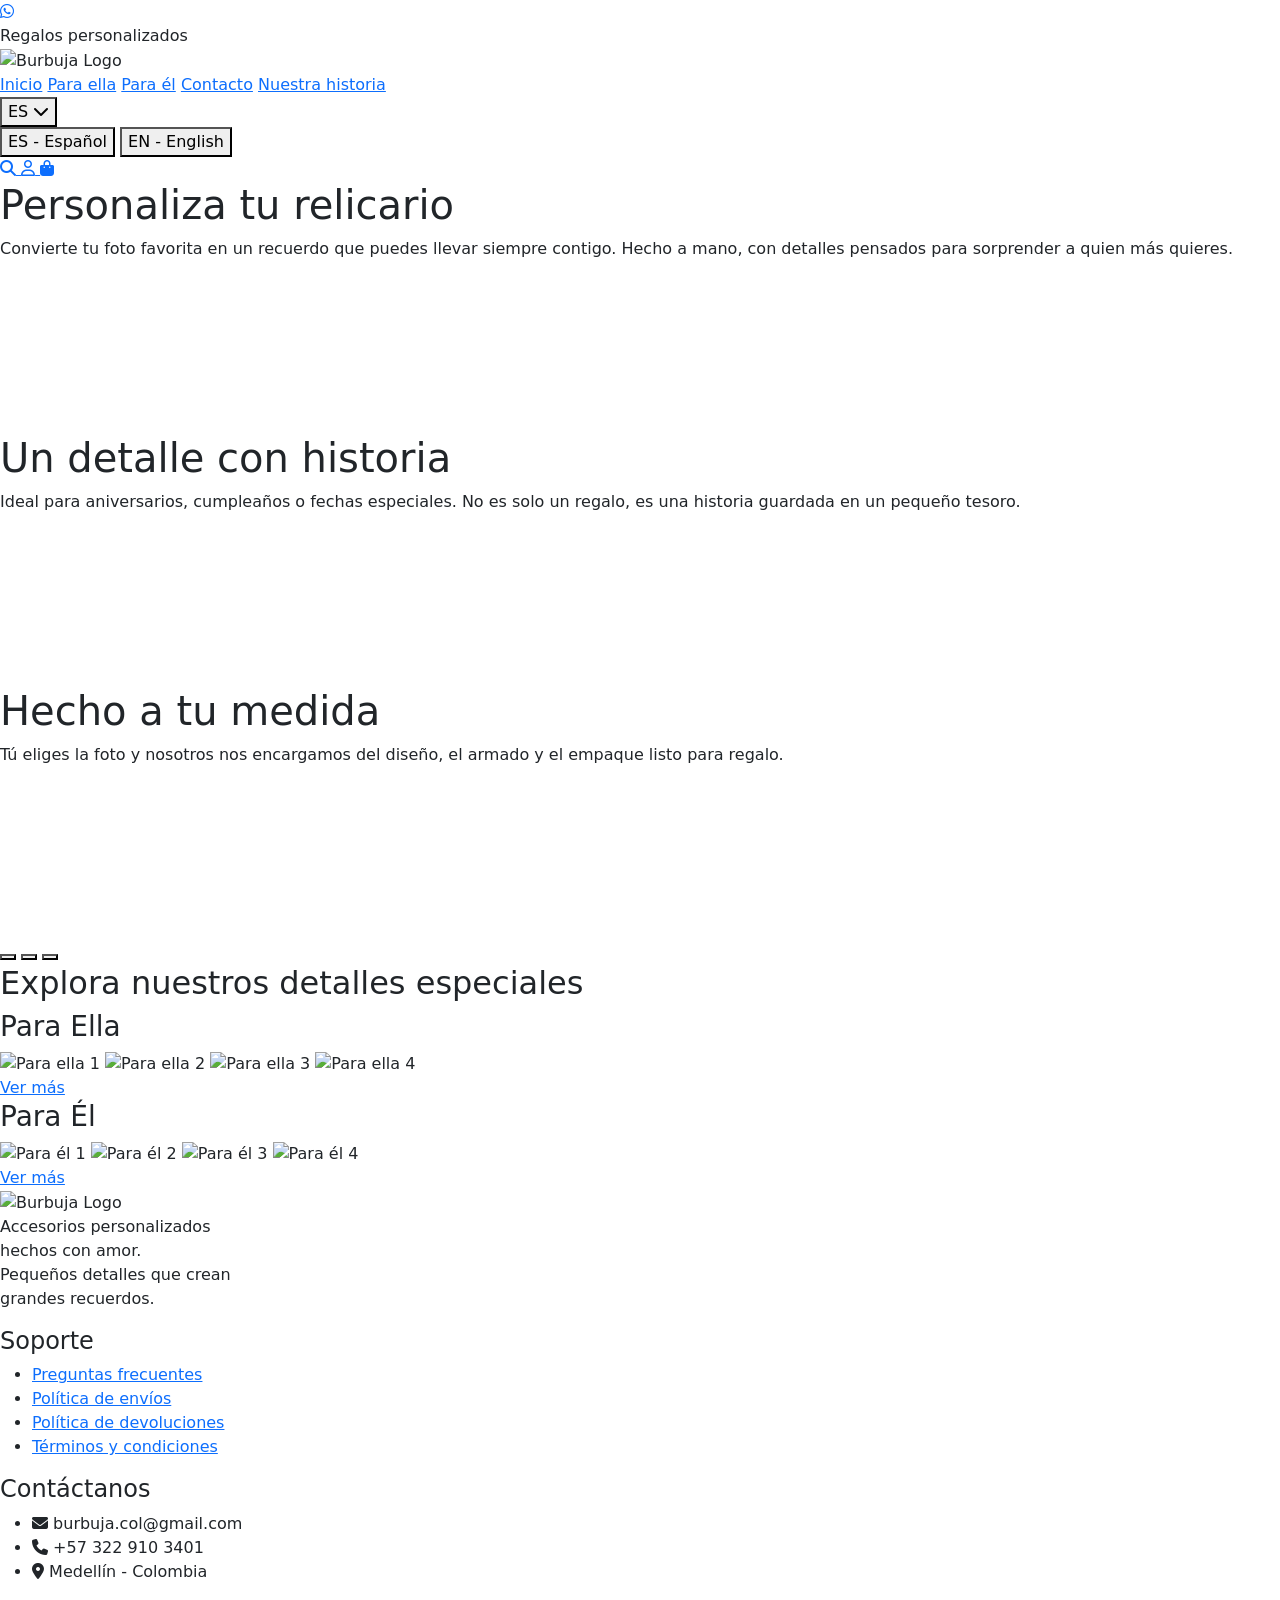
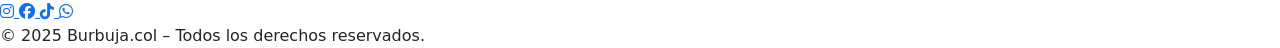
==== index.html @ 27e920fb "Index" ====
<!DOCTYPE html>
<html lang="es">
<head>
  <meta charset="UTF-8" />
  <meta name="viewport" content="width=device-width, initial-scale=1.0" />
  <meta name="description" content="Accesorios personalizados: relicarios y regalos con significado, con envío a toda Colombia y detalles que llegan al corazón." />
  <meta name="author" content="Brayan Henao" />
  <meta name="robots" content="index, follow" />

  <meta property="og:title" content="Burbuja" />
  <meta property="og:description" content="Accesorios personalizados: relicarios y regalos con significado, con envío a toda Colombia y detalles que llegan al corazón." />
  <meta property="og:type" content="website" />
  <meta property="og:url" content="https://burbuja.com" />
  <meta property="og:image" content="https://burbuja.com/og-image.jpg" />

  <title>Burbuja.col - inicio</title>

  <link rel="shortcut icon" href="favicon.ico" type="image/x-icon" />
  <link rel="next" href="/page/para_ella.html" />
  <link rel="canonical" href="https://burbuja.com" />

  <link rel="preload" href="assets/font/castoro-v19-latin-regular.woff2" as="font" type="font/woff2" crossorigin />

  <!-- Font Awesome -->
  <link rel="stylesheet" href="https://cdnjs.cloudflare.com/ajax/libs/font-awesome/6.5.0/css/all.min.css" />

  <!-- Bootstrap -->
  <link href="https://cdn.jsdelivr.net/npm/bootstrap@5.3.3/dist/css/bootstrap.min.css" rel="stylesheet" />

  <!-- Tus estilos -->
  <link rel="stylesheet" href="/css/main.css" />
</head>

<body>

  <a href="https://wa.me/573229103401" 
   class="whatsapp-btn" 
   target="_blank" 
   aria-label="WhatsApp Contacto">
  <i class="fa-brands fa-whatsapp"></i>
</a>

  <div class="top-bar">
    Regalos personalizados
  </div>

  <header class="header">
    <div class="header-container">

      <div class="header-logo">
        <img src="/image/logo.png" alt="Burbuja Logo" />
      </div>

      <!-- CENTRO: MENÚ -->
      <nav class="header-menu">
        <a href="index.html" class="active">Inicio</a>
        <a href="page/para_ella.html">Para ella</a>
        <a href="page/para_el.html">Para él</a>
        <a href="contacto.html">Contacto</a>
        <a href="nosotros.html">Nuestra historia</a>
      </nav>

      <!-- DERECHA: IDIOMA + ICONOS -->
      <div class="header-icons">

        <!-- Idioma -->
        <div class="lang-dropdown">
          <button class="lang-toggle-btn" type="button">
            ES <i class="fa-solid fa-chevron-down"></i>
          </button>
          <div class="lang-menu">
            <button type="button">ES - Español</button>
            <button type="button">EN - English</button>
          </div>
        </div>

        <!-- Iconos -->
        <a href="buscar.html" class="icon" title="Buscar">
          <i class="fa-solid fa-magnifying-glass"></i>
        </a>
        <a href="cuenta.html" class="icon" title="Mi cuenta">
          <i class="fa-regular fa-user"></i>
        </a>
        <a href="carrito.html" class="icon" title="Carrito">
          <i class="fa-solid fa-bag-shopping"></i>
        </a>

      </div>
    </div>
  </header>

  <!-- ================= HERO (SLIDER) ================= -->
  <main class="home-main">

    <section class="hero-slider">
      <div class="hero-track">

        <!-- SLIDE 1 -->
        <article class="hero-slide">
          <div class="hero-text">
            <h1>Personaliza tu relicario</h1>
            <p>
              Convierte tu foto favorita en un recuerdo que puedes llevar siempre contigo.
              Hecho a mano, con detalles pensados para sorprender a quien más quieres.
            </p>
          </div>
          <div class="hero-media">
            <video src="video/video2.mp4" autoplay muted loop playsinline></video>
          </div>
        </article>

        <!-- SLIDE 2 -->
        <article class="hero-slide">
          <div class="hero-text">
            <h1>Un detalle con historia</h1>
            <p>
              Ideal para aniversarios, cumpleaños o fechas especiales. 
              No es solo un regalo, es una historia guardada en un pequeño tesoro.
            </p>
          </div>
          <div class="hero-media">
            <video src="video/video1.mp4" autoplay muted loop playsinline></video>
          </div>
        </article>

        <!-- SLIDE 3 -->
        <article class="hero-slide">
          <div class="hero-text">
            <h1>Hecho a tu medida</h1>
            <p>
              Tú eliges la foto y nosotros nos encargamos del diseño, el armado y el empaque listo para regalo.
            </p>
          </div>
          <div class="hero-media">
            <video src="video/video3.mp4" autoplay muted loop playsinline></video>
          </div>
        </article>

      </div>

      <!-- PUNTOS ABAJO A LA DERECHA -->
      <div class="hero-dots">
        <button class="hero-dot active" data-index="0"></button>
        <button class="hero-dot" data-index="1"></button>
        <button class="hero-dot" data-index="2"></button>
      </div>
    </section>

    <section class="gender-section">

  <h2 class="gender-title">Explora nuestros detalles especiales</h2>

  <div class="gender-panels">

    <!-- PANEL IZQUIERDO: PARA ELLA -->
    <div class="gender-panel panel-ella">
      <h3>Para Ella</h3>
      <div class="gender-grid">
        <img src="catalog/Catalogo_page-0001.jpg" alt="Para ella 1">
        <img src="catalog/Catalogo_page-0002.jpg" alt="Para ella 2">
        <img src="catalog/Catalogo_page-0003.jpg" alt="Para ella 3">
        <img src="catalog/Catalogo_page-0004.jpg" alt="Para ella 4">
      </div>
      <a href="para_ella.html" class="gender-btn">Ver más</a>
    </div>

    <!-- PANEL DERECHO: PARA ÉL -->
    <div class="gender-panel panel-el">
      <h3>Para Él</h3>
      <div class="gender-grid">
        <img src="catalog/Catalogo_page-0005.jpg" alt="Para él 1">
        <img src="catalog/Catalogo_page-0006.jpg" alt="Para él 2">
        <img src="catalog/Catalogo_page-0008.jpg" alt="Para él 3">
        <img src="catalog/Catalogo_page-0009.jpg" alt="Para él 4">
      </div>
      <a href="para_el.html" class="gender-btn">Ver más</a>
    </div>

  </div>

</section>

  </main>

<footer class="footer">
  <div class="footer-container">

    <!-- COLUMNA 1 -->
    <div class="footer-col">
      <img src="/image/logo.png" alt="Burbuja Logo" class="footer-logo">
      <p class="footer-desc">
        Accesorios personalizados<br> hechos con amor.<br>
        Pequeños detalles que crean <br>grandes recuerdos.
      </p>
    </div>

    <!-- COLUMNA 2 -->
    <div class="footer-col">
      <h4>Soporte</h4>
      <ul>
        <li><a href="#">Preguntas frecuentes</a></li>
        <li><a href="#">Política de envíos</a></li>
        <li><a href="#">Política de devoluciones</a></li>
        <li><a href="#">Términos y condiciones</a></li>
      </ul>
    </div>

    <!-- COLUMNA 3 -->
    <div class="footer-col footer-contact">
      <h4>Contáctanos</h4>
      <ul>
        <li><i class="fa-solid fa-envelope"></i> burbuja.col@gmail.com</li>
        <li><i class="fa-solid fa-phone"></i> +57 322 910 3401</li>
        <li><i class="fa-solid fa-location-dot"></i> Medellín - Colombia</li>
      </ul>

     <div class="footer-social">
  <!-- Instagram -->
  <a href="https://www.instagram.com/burbuja.col/" target="_blank" rel="noopener">
    <i class="fa-brands fa-instagram"></i>
  </a>

  <!-- Facebook -->
  <a href="https://facebook.com/tu_pagina" target="_blank" rel="noopener">
    <i class="fa-brands fa-facebook"></i>
  </a>

  <!-- TikTok -->
  <a href="https://www.tiktok.com/@tu_usuario" target="_blank" rel="noopener">
    <i class="fa-brands fa-tiktok"></i>
  </a>

  <!-- WhatsApp -->
  <a href="https://wa.me/573229103401?text=Hola%20Burbuja,%20quiero%20más%20información%20💙" 
     target="_blank" 
     rel="noopener">
    <i class="fa-brands fa-whatsapp"></i>
  </a>
</div>

    </div>

  </div>

  <!-- PARTE FINAL -->
  <div class="footer-bottom">
    © 2025 Burbuja.col – Todos los derechos reservados.
  </div>
</footer>


    <!-- luego armamos el footer bonito -->
  

  <!-- Idioma -->
  <script>
    const langDropdown = document.querySelector('.lang-dropdown');
    const langToggleBtn = document.querySelector('.lang-toggle-btn');

    if (langDropdown && langToggleBtn) {
      langToggleBtn.addEventListener('click', function (e) {
        e.stopPropagation();
        langDropdown.classList.toggle('open');
      });

      document.addEventListener('click', function () {
        langDropdown.classList.remove('open');
      });
    }
  </script>

  <!-- HERO SLIDER (sin auto-rotación) -->
<script>
  const heroTrack = document.querySelector('.hero-track');
  const heroSlides = document.querySelectorAll('.hero-slide');
  const heroDots = document.querySelectorAll('.hero-dot');
  const totalHeroSlides = heroSlides.length;

  let currentHeroSlide = 0;

  // Tiempo individual por slide (en milisegundos)
  const slideTimes = [
    6000, // video3.mp4
    20000,  // video2.mp4
    27000  // video1.mp4
  ];

  let heroTimeout;

  function goToHeroSlide(index) {
    currentHeroSlide = (index + totalHeroSlides) % totalHeroSlides;

    heroTrack.style.transform = `translateX(-${currentHeroSlide * 100}vw)`;

    heroDots.forEach(dot => dot.classList.remove('active'));
    heroDots[currentHeroSlide].classList.add('active');

    clearTimeout(heroTimeout);
    heroTimeout = setTimeout(() => {
      goToHeroSlide(currentHeroSlide + 1);
    }, slideTimes[currentHeroSlide]);
  }

  // Clic en puntitos
  heroDots.forEach(dot => {
    dot.addEventListener('click', () => {
      const index = parseInt(dot.getAttribute('data-index'), 10);
      goToHeroSlide(index);
    });
  });

  // Iniciar desde el primer slide
  goToHeroSlide(0);
</script>




</body>
</html>
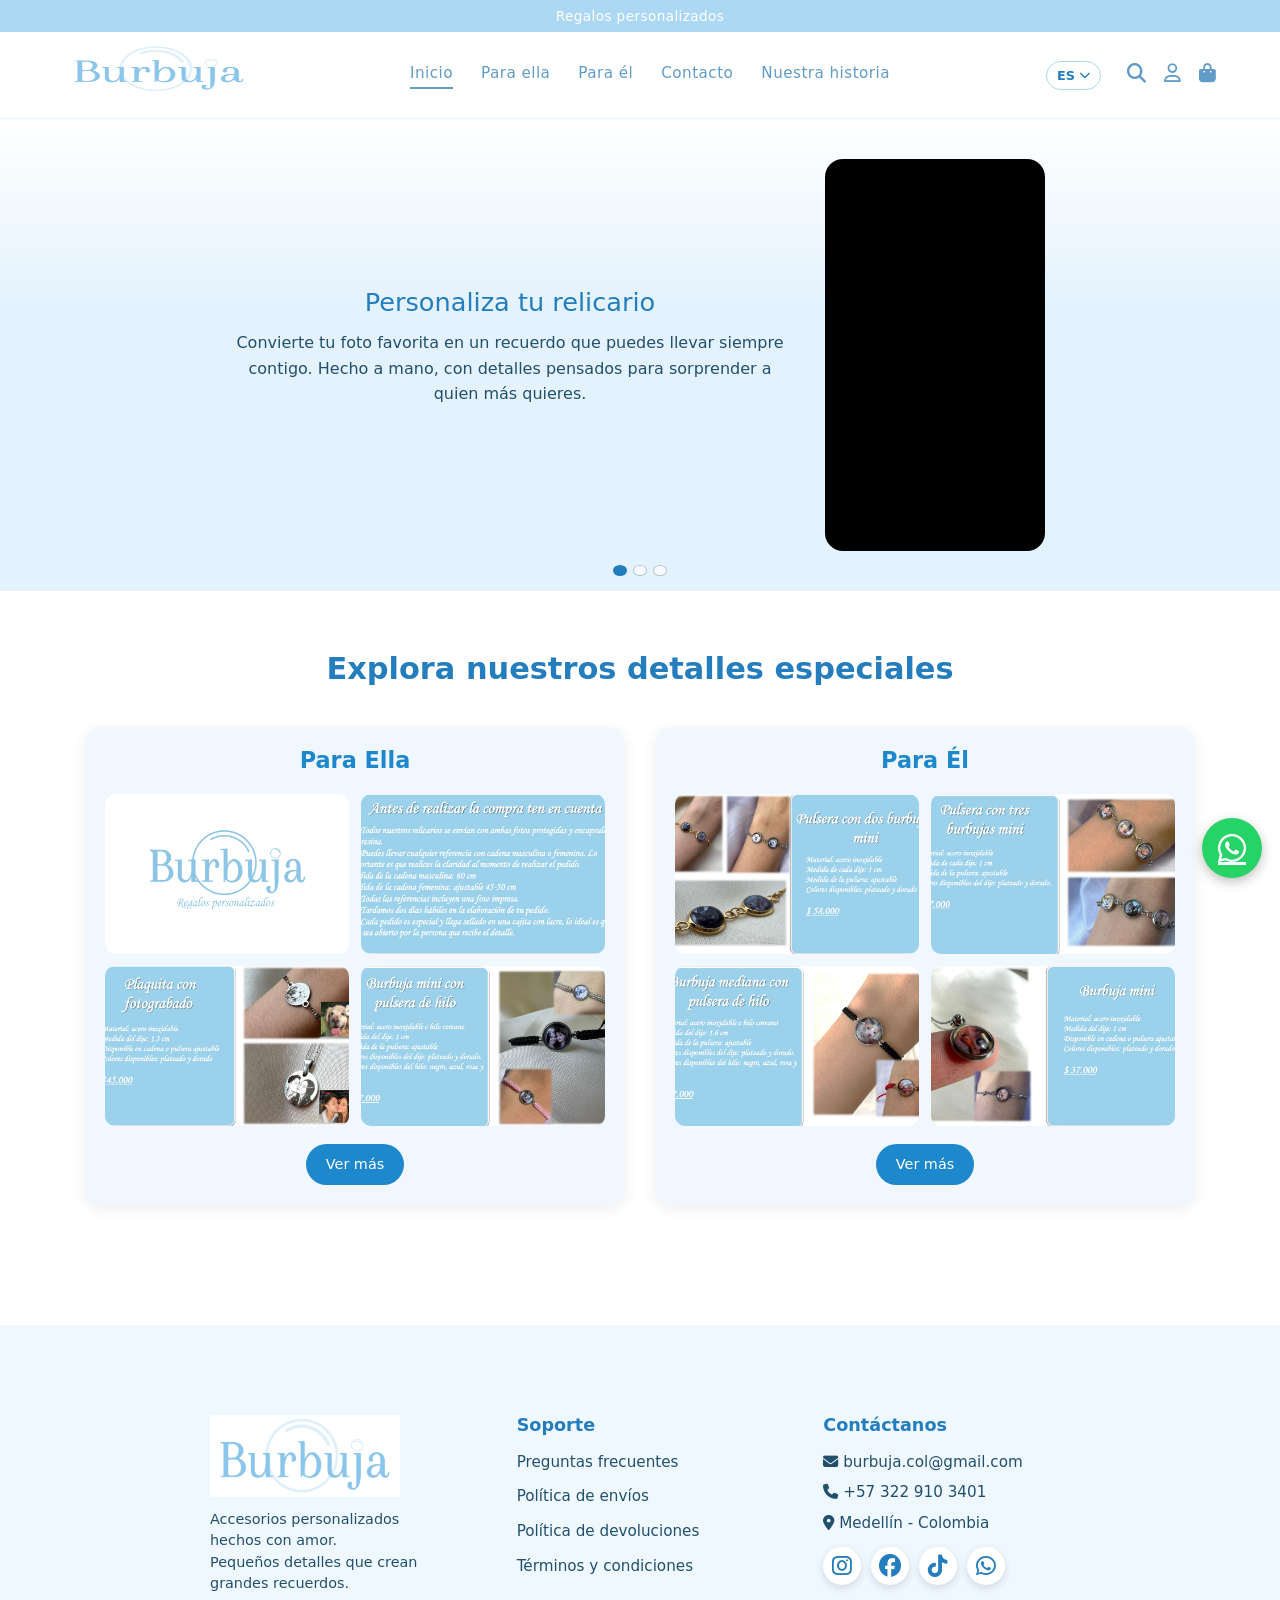
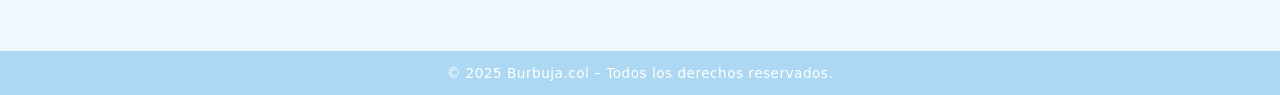
==== commit 8c782abe: "Cambio del  index" ====
--- a/index.html
+++ b/index.html
@@ -16,7 +16,7 @@
   <title>Burbuja.col - inicio</title>
 
   <link rel="shortcut icon" href="favicon.ico" type="image/x-icon" />
-  <link rel="next" href="/page/para_ella.html" />
+  <link rel="next" href="page/para_ella.html" />
   <link rel="canonical" href="https://burbuja.com" />
 
   <link rel="preload" href="assets/font/castoro-v19-latin-regular.woff2" as="font" type="font/woff2" crossorigin />
@@ -28,7 +28,7 @@
   <link href="https://cdn.jsdelivr.net/npm/bootstrap@5.3.3/dist/css/bootstrap.min.css" rel="stylesheet" />
 
   <!-- Tus estilos -->
-  <link rel="stylesheet" href="/css/main.css" />
+  <link rel="stylesheet" href="css/main.css" />
 </head>
 
 <body>
@@ -48,7 +48,7 @@
     <div class="header-container">
 
       <div class="header-logo">
-        <img src="/image/logo.png" alt="Burbuja Logo" />
+        <img src="image/logo.png" alt="Burbuja Logo" class="footer-logo">
       </div>
 
       <!-- CENTRO: MENÚ -->
--- a/css/main.css
+++ b/css/main.css
@@ -0,0 +1,969 @@
+/* ===================== */
+/*      HEADER BURBUJA   */
+/* ===================== */
+.top-bar {
+  width: 100%;
+  background: #add8f3; /* azul principal */
+  color: #ffffff; /* texto blanco */
+  text-align: center;
+  padding: 6px 0; 
+  font-size: 0.85rem;
+  letter-spacing: 0.03em;
+  font-weight: 500;
+}
+.header {
+  width: 100%;
+  background: #ffffff; /* barra blanca */
+  border-bottom: 1px solid #e6f3fc; /* borde muy suave */
+  position: sticky;
+  top: 0;
+  z-index: 100;
+}
+
+.header-container {
+  max-width: 1200px;
+  margin: auto;
+  padding: 12px 24px;
+  display: flex;
+  align-items: center;
+  justify-content: space-between;
+  gap: 20px;
+}
+
+/* --- LOGO IZQUIERDA --- */
+.header-logo img {
+  height: 50px;
+  display: block;
+}
+
+
+/* --- MENÚ CENTRO --- */
+.header-menu {
+  display: flex;
+  gap: 28px;
+}
+
+.header-menu a {
+  text-decoration: none;
+  color: #89bdde; /* azul secundario fuerte */
+  font-size: 0.95rem;
+  font-weight: 500;
+  letter-spacing: 0.03em;
+  transition: 0.2s ease;
+}
+
+
+
+/* --- ICONOS DERECHA --- */
+.header-icons {
+  display: flex;
+  gap: 18px;
+  align-items: center;
+}
+
+.header-icons .icon i {
+  font-size: 1.2rem;
+  color: #619cc7; /* azul del menú */
+  transition: 0.2s ease;
+}
+
+.header-icons .icon:hover i {
+  color: #619cc7;
+  transform: scale(1.12);
+}
+/* Dropdown idioma */
+.lang-dropdown {
+  position: relative;
+  margin-right: 8px;
+}
+
+.lang-toggle-btn {
+  background: transparent;
+  border: 1px solid #add8f3;
+  border-radius: 999px;
+  padding: 4px 10px;
+  font-size: 0.8rem;
+  font-weight: 600;
+  color: #247dbc;
+  cursor: pointer;
+  display: inline-flex;
+  align-items: center;
+  gap: 4px;
+}
+
+.lang-toggle-btn i {
+  font-size: 0.7rem;
+}
+
+/* Menú flotante */
+.lang-menu {
+  position: absolute;
+  right: 0;
+  top: 120%;
+  background: #ffffff;
+  border: 1px solid #e6f3fc;
+  border-radius: 6px;
+  box-shadow: 0 4px 12px rgba(0,0,0,0.08);
+  padding: 4px 0;
+  min-width: 140px;
+  display: none; /* oculto por defecto */
+  z-index: 200;
+}
+
+.lang-menu button {
+  width: 100%;
+  padding: 6px 10px;
+  background: transparent;
+  border: none;
+  text-align: left;
+  font-size: 0.8rem;
+  color: #247dbc;
+  cursor: pointer;
+}
+
+.lang-menu button:hover {
+  background: #f2f8ff;
+}
+
+/* Mostrar menú al pasar el mouse */
+.lang-dropdown.open .lang-menu {
+  display: block;
+}
+.header-menu a {
+  position: relative;
+  text-decoration: none;
+  color: #619cc7;
+  font-size: 0.95rem;
+  font-weight: 500;
+  letter-spacing: 0.03em;
+  padding-bottom: 4px; /* espacio para la línea */
+}
+
+/* Línea debajo (efecto) */
+.header-menu a::after {
+  content: "";
+  position: absolute;
+  left: 0;
+  bottom: 0;
+  height: 2px;
+  width: 0;
+  background: #619cc7;
+  transition: width 0.2s ease;
+}
+
+/* Hover: aparece la línea */
+.header-menu a:hover::after {
+  width: 100%;
+}
+
+/* Link activo: línea siempre visible */
+.header-menu a.active::after {
+  width: 100%;
+}
+
+
+/* --- RESPONSIVE CELULAR --- */
+@media (max-width: 768px) {
+  .header-container {
+    flex-wrap: wrap;
+    justify-content: center;
+    gap: 10px;
+  }
+
+  .header-menu {
+    flex-wrap: wrap;
+    justify-content: center;
+  }
+}
+
+/* =============== HERO INDEX =============== */
+
+/* =============== HERO INDEX =============== */
+
+.home-main {
+  width: 100%;
+}
+
+/* Contenedor del slider */
+.hero-slider {
+  position: relative;
+  width: 100%;
+  max-height: 80vh;                /* evita que sea más alto que la pantalla */
+  overflow: hidden;
+  background: #ffffff;
+}
+
+/* Pista que se mueve */
+.hero-track {
+  display: flex;
+  transition: transform 0.7s ease-in-out;
+  /* SIN width: 300%;  👈 deja que el ancho lo den los .hero-slide (100vw cada uno) */
+}
+
+
+/* Cada slide */
+.hero-slide {
+  width: 100vw;                    /* 👈 CLAVE: cada slide ocupa toda la pantalla */
+  max-width: 100vw;
+  flex-shrink: 0;
+  display: flex;
+  align-items: center;
+  justify-content: center;
+  gap: 40px;
+  padding: 40px 80px;
+  background: linear-gradient(
+    to bottom,
+    #ffffff 0%,
+    #e3f2fd 40%,
+    #e3f2fd 100%
+  );
+}
+
+/* Texto del slide */
+.hero-text {
+  flex: 1;
+  max-width: 550px;
+}
+
+.hero-text h1 {
+  font-size: 2.2rem;
+  margin-bottom: 12px;
+  color: #247dbc;
+}
+
+.hero-text p {
+  font-size: 1rem;
+  line-height: 1.6;
+  color: #22506c;
+}
+
+/* Video vertical a la derecha */
+.hero-media {
+  flex: 0 0 280px;
+  display: flex;
+  justify-content: center;
+}
+
+.hero-media video {
+  width: 100%;
+  aspect-ratio: 9 / 16;           /* formato TikTok */
+  border-radius: 18px;
+  object-fit: cover;
+  background: #000;
+}
+
+/* Puntos de navegación (abajo derecha) */
+.hero-dots {
+  position: absolute;
+  bottom: 20px;
+  right: 40px;
+  display: flex;
+  gap: 8px;
+}
+
+.hero-dot {
+  width: 9px;
+  height: 9px;
+  border-radius: 50%;
+  border: none;
+  background: rgba(255,255,255,0.7);
+  box-shadow: 0 0 0 1px rgba(0,0,0,0.2);
+  cursor: pointer;
+  transition: 0.2s ease;
+}
+
+.hero-dot.active {
+  background: #247dbc;
+  box-shadow: 0 0 0 1px #247dbc;
+}
+
+/* Hover */
+.hero-dot:hover {
+  background: #1e88cc;
+}
+
+/* Responsive */
+.hero-slide {
+  width: 100vw !important;
+  min-width: 100vw !important;
+  max-width: 100vw !important;
+  flex-shrink: 0 !important;
+
+  display: flex;
+  align-items: center;
+  justify-content: center;
+  gap: 40px;
+
+  padding: 40px 80px;
+  background: linear-gradient(
+    to bottom,
+    #ffffff 0%,
+    #e3f2fd 40%,
+    #e3f2fd 100%
+  );
+}
+
+  .hero-media {
+    flex: 0 0 auto;
+    width: 220px;
+  }
+
+  .hero-text h1 {
+    font-size: 1.6rem;
+    text-align: center;
+  }
+
+  .hero-text p {
+    text-align: center;
+  }
+
+  .hero-dots {
+    right: 50%;
+    transform: translateX(50%);
+    bottom: 16px;
+  }
+/* ============================= */
+/*    SECCIÓN PARA ELLA / ÉL     */
+/* ============================= */
+
+.gender-section {
+  width: 100%;
+  padding: 60px 0;
+  background: #ffffff;
+}
+
+.gender-title {
+  text-align: center;
+  font-size: 1.9rem;
+  font-weight: 600;
+  margin-bottom: 40px;
+  color: #247dbc;
+}
+
+.gender-panels {
+  max-width: 1200px;
+  margin: auto;
+  display: flex;
+  gap: 30px;
+  justify-content: center;
+  flex-wrap: wrap;
+}
+
+/* PANEL */
+.gender-panel {
+  background: #f0f7ff;
+  border-radius: 16px;
+  padding: 20px;
+  width: 45%;
+  min-width: 300px;
+  box-shadow: 0 4px 15px rgba(0,0,0,0.07);
+  text-align: center;
+  transition: transform 0.25s ease;
+}
+
+.gender-panel:hover {
+  transform: translateY(-6px);
+}
+
+.gender-panel h3 {
+  font-size: 1.4rem;
+  font-weight: 700;
+  color: #1e88cc;
+  margin-bottom: 20px;
+}
+
+/* GRID DE IMÁGENES */
+.gender-grid {
+  display: grid;
+  grid-template-columns: repeat(2,1fr);
+  gap: 12px;
+}
+
+.gender-grid img {
+  width: 100%;
+  height: 160px;
+  object-fit: cover;
+  border-radius: 10px;
+}
+
+/* BOTÓN */
+.gender-btn {
+  margin-top: 18px;
+  display: inline-block;
+  background: #1e88cc;
+  color: white;
+  padding: 10px 20px;
+  border-radius: 50px;
+  font-size: 0.9rem;
+  text-decoration: none;
+  transition: 0.3s ease;
+}
+
+.gender-btn:hover {
+  background: #7f919c;
+}
+/* =============================== */
+/* =============================== */
+/* =============================== */
+/*             FOOTER              */
+/* =============================== */
+
+.footer {
+  background: #f0f8ff;
+  margin-top: 60px;
+  padding: 50px 0 0;
+}
+
+/* Contenedor de columnas */
+.footer-container {
+  width: 100%;
+  max-width: 900px; 
+  margin: 0 auto;
+  padding: 40px 20px;
+
+  display: flex;
+  justify-content: flex-start; 
+  align-items: flex-start;
+  gap: 60px;
+  text-align: left;
+}
+
+/* Columnas */
+.footer-col {
+  flex: 1;
+  min-width: 220px;
+}
+
+.footer-col:first-child {
+  max-width: 260px;
+}
+
+/* Logo */
+.footer-logo {
+  width: 190px;
+  margin-bottom: 12px;
+}
+
+/* Descripción */
+.footer-desc {
+  font-size: 0.9rem;
+  color: #22506c;
+  line-height: 1.5;
+}
+
+/* Títulos */
+.footer-col h4 {
+  font-size: 1.1rem;
+  margin-bottom: 14px;
+  color: #247dbc;
+  font-weight: 600;
+}
+
+/* Listas */
+.footer-col ul {
+  list-style: none;
+  padding: 0;
+  margin: 0;
+}
+
+.footer-col ul li {
+  margin-bottom: 8px;
+  color: #22506c;
+  font-size: 0.95rem;
+}
+
+/* Links con línea animada */
+.footer-col ul li a {
+  position: relative;
+  display: inline-block;
+  padding-bottom: 4px;
+  text-decoration: none;
+  color: #22506c;
+  transition: color 0.2s;
+}
+
+.footer-col ul li a::after {
+  content: "";
+  position: absolute;
+  left: 0;
+  bottom: 0;
+  width: 0%;
+  height: 2px;
+  background: #1e88cc;
+  transition: width 0.25s ease;
+}
+
+.footer-col ul li a:hover {
+  color: #1e88cc;
+}
+
+.footer-col ul li a:hover::after {
+  width: 100%;
+}
+
+/* Redes sociales – estilo Shopify */
+.footer-social {
+  margin-top: 12px;
+  display: flex;
+  gap: 10px;
+}
+
+/* Contenedor circular del icono */
+.footer-social a {
+  width: 38px;
+  height: 38px;
+  border-radius: 50%;
+  background: #ffffff;
+  display: flex;
+  align-items: center;
+  justify-content: center;
+
+  color: #247dbc;
+  text-decoration: none;
+
+  box-shadow: 0 3px 8px rgba(0,0,0,0.12);
+
+  transition: transform 0.25s ease, 
+              box-shadow 0.25s ease,
+              background 0.25s ease,
+              color 0.25s ease;
+}
+
+/* Icono dentro */
+.footer-social a i {
+  font-size: 1.4rem;
+}
+
+/* Hover: se eleva un poquito y cambia a azul */
+.footer-social a:hover {
+  transform: translateY(-4px) scale(1.05);
+  background: #247dbc;
+  color: #ffffff;
+  box-shadow: 0 6px 14px rgba(0,0,0,0.18);
+}
+/* Parte inferior */
+.footer-bottom {
+  width: 100%;
+  background: #add8f3;
+  color: #ffffff;
+  text-align: center;
+  padding: 12px 0;
+  font-size: 0.85rem;
+  letter-spacing: 0.5px;
+}
+
+/* RESPONSIVE */
+@media (max-width: 768px) {
+  .footer-container {
+    flex-direction: column;
+    text-align: center;
+    gap: 30px;
+  }
+
+  .footer-col {
+    text-align: center;
+  }
+
+  .footer-social a {
+    margin: 0 8px;
+  }
+}
+
+
+.whatsapp-btn {
+  position: fixed;
+  bottom: 22px;
+  right: 18px;
+  width: 60px;
+  height: 60px;
+  background: #25d366; /* Verde WhatsApp */
+  color: white;
+  border-radius: 50%;
+  display: flex;
+  justify-content: center;
+  align-items: center;
+  font-size: 2rem;
+  z-index: 3000;
+  box-shadow: 0 4px 12px rgba(0,0,0,0.25);
+  transition: 0.3s ease;
+}
+
+.whatsapp-btn:hover {
+  transform: scale(1.12);
+  background: #1ebe5d;
+}
+
+/* =============================== */
+/*        CATÁLOGO PARA ELLA       */
+/* =============================== */
+
+.catalog-main {
+  width: 100%;
+  padding: 50px 0;
+  background: #ffffff;
+}
+
+.catalog-title {
+  text-align: center;
+  font-size: 2rem;
+  font-weight: 700;
+  color: #247dbc;
+  margin-bottom: 40px;
+}
+
+/* GRID DE 4 POR FILA */
+.catalog-grid {
+  max-width: 1200px;
+  margin: auto;
+  display: grid;
+  grid-template-columns: repeat(4, 1fr);
+  gap: 30px;
+}
+
+/* TARJETA */
+.product-card {
+  background: #f5faff;
+  padding: 18px;
+  border-radius: 16px;
+  text-align: center;
+  box-shadow: 0 4px 12px rgba(0,0,0,0.05);
+  transition: transform 0.25s ease, box-shadow 0.25s ease;
+}
+
+.product-card:hover {
+  transform: translateY(-6px);
+  box-shadow: 0 8px 20px rgba(0,0,0,0.12);
+}
+
+/* FOTO */
+.product-card img {
+  width: 100%;
+  height: 230px;
+  object-fit: cover;
+  border-radius: 12px;
+}
+
+/* NOMBRE DEL PRODUCTO CON LÍNEA */
+.product-name {
+  font-size: 1rem;
+  margin: 14px 0 6px;
+  color: #22506c;
+  position: relative;
+  display: inline-block;
+  padding-bottom: 4px;
+}
+
+.product-name::after {
+  content: "";
+  position: absolute;
+  left: 0;
+  bottom: 0;
+  width: 0%;
+  height: 2px;
+  background: #1e88cc;
+  transition: width 0.25s ease;
+}
+
+.product-card:hover .product-name::after {
+  width: 100%;
+}
+
+/* PRECIO */
+.product-price {
+  font-size: 1rem;
+  color: #1e88cc;
+  font-weight: 600;
+}
+
+/* RESPONSIVE */
+@media (max-width: 992px) {
+  .catalog-grid {
+    grid-template-columns: repeat(3, 1fr);
+  }
+}
+
+@media (max-width: 768px) {
+  .catalog-grid {
+    grid-template-columns: repeat(2, 1fr);
+  }
+}
+
+@media (max-width: 480px) {
+  .catalog-grid {
+    grid-template-columns: repeat(1, 1fr);
+  }
+}
+/* Filtro catálogo */
+.catalog-filter {
+  max-width: 1200px;
+  margin: 0 auto 30px;
+  padding: 0 10px;
+
+  display: flex;
+  justify-content: flex-end;
+  align-items: center;
+  gap: 10px;
+}
+
+.catalog-filter label {
+  font-size: 0.95rem;
+  color: #22506c;
+}
+
+.catalog-filter select {
+  border-radius: 999px;
+  border: 1px solid #add8f3;
+  padding: 6px 14px;
+  font-size: 0.9rem;
+  color: #247dbc;
+  background: #ffffff;
+  outline: none;
+  cursor: pointer;
+}
+/* =============================== */
+/*     PÁGINA DE PRODUCTO (IZQ)   */
+/* =============================== */
+
+.product-main {
+  width: 100%;
+  background: #ffffff;
+  padding: 40px 0 60px;
+}
+
+.product-config {
+  max-width: 1000px;
+  margin: 0 auto;
+  padding: 0 20px;
+}
+
+/* Columna izquierda */
+.product-left {
+  max-width: 480px;
+}
+
+/* Tarjeta de foto */
+.product-photo-card {
+  background: #f5faff;
+  border-radius: 18px;
+  padding: 16px;
+  box-shadow: 0 4px 14px rgba(0,0,0,0.06);
+  margin-bottom: 18px;
+}
+
+.product-photo-card img {
+  width: 100%;
+  border-radius: 14px;
+  object-fit: cover;
+}
+
+/* Subir foto */
+.product-upload {
+  margin-bottom: 24px;
+}
+
+.product-upload label {
+  display: block;
+  font-size: 0.95rem;
+  font-weight: 600;
+  color: #247dbc;
+  margin-bottom: 6px;
+}
+
+.product-upload input[type="file"] {
+  display: block;
+  font-size: 0.9rem;
+  padding: 6px 0;
+}
+
+.product-upload small {
+  display: block;
+  font-size: 0.8rem;
+  color: #6b899e;
+  margin-top: 4px;
+}
+
+/* Opciones del producto */
+.product-options {
+  background: #f0f8ff;
+  border-radius: 18px;
+  padding: 20px 18px;
+  box-shadow: 0 4px 12px rgba(0,0,0,0.05);
+}
+
+/* Grupo de opción */
+.option-group {
+  margin-bottom: 16px;
+}
+
+.option-label {
+  display: block;
+  font-size: 0.9rem;
+  font-weight: 600;
+  color: #22506c;
+  margin-bottom: 6px;
+}
+
+/* Radios en línea */
+.option-row {
+  display: flex;
+  flex-wrap: wrap;
+  gap: 14px;
+  font-size: 0.9rem;
+  color: #22506c;
+}
+
+.option-row label {
+  display: flex;
+  align-items: center;
+  gap: 4px;
+  cursor: pointer;
+}
+
+/* Textareas */
+.option-group textarea {
+  width: 100%;
+  border-radius: 10px;
+  border: 1px solid #add8f3;
+  padding: 8px 10px;
+  font-size: 0.9rem;
+  resize: vertical;
+  outline: none;
+}
+
+.option-group textarea:focus {
+  border-color: #247dbc;
+  box-shadow: 0 0 0 1px rgba(36,125,188,0.2);
+}
+
+.option-group small {
+  display: block;
+  margin-top: 4px;
+  font-size: 0.8rem;
+  color: #6b899e;
+}
+
+/* Precio final */
+.price-box {
+  margin-top: 10px;
+  padding-top: 10px;
+  border-top: 1px dashed #c7dff2;
+  display: flex;
+  justify-content: space-between;
+  align-items: center;
+  font-size: 0.95rem;
+  color: #22506c;
+}
+
+.price-box strong {
+  font-size: 1.1rem;
+  color: #1e88cc;
+}
+
+/* Utilidad */
+.hidden {
+  display: none;
+}
+
+/* Responsive */
+@media (max-width: 768px) {
+  .product-left {
+    max-width: 100%;
+  }
+}
+/* ======= LAYOUT PRODUCTO ======= */
+.producto-layout {
+  max-width: 1100px;
+  margin: 60px auto;
+  padding: 0 20px;
+  display: flex;
+  gap: 60px;
+  align-items: flex-start;
+}
+
+/* IZQUIERDA */
+.producto-left {
+  flex: 1;
+}
+
+.producto-left img {
+  width: 100%;
+  border-radius: 20px;
+  box-shadow: 0 8px 25px rgba(0,0,0,0.1);
+}
+
+/* DERECHA */
+.producto-right {
+  flex: 1;
+  background: #f0f8ff;
+  padding: 30px;
+  border-radius: 20px;
+  box-shadow: 0 8px 25px rgba(0,0,0,0.08);
+}
+
+.producto-title {
+  font-size: 2rem;
+  color: #247dbc;
+  margin-bottom: 10px;
+}
+
+.producto-price-base {
+  font-size: 1.1rem;
+  color: #22506c;
+  margin-bottom: 20px;
+}
+
+.producto-field {
+  display: flex;
+  flex-direction: column;
+  margin-bottom: 15px;
+}
+
+.producto-field label {
+  font-weight: 600;
+  margin-bottom: 6px;
+  color: #22506c;
+}
+
+.producto-field input,
+.producto-field select,
+.producto-field textarea {
+  padding: 8px;
+  border-radius: 8px;
+  border: 1px solid #cfe6ff;
+  font-size: 0.9rem;
+}
+
+.producto-field textarea {
+  min-height: 70px;
+  resize: vertical;
+}
+
+.producto-total {
+  margin-top: 15px;
+  font-size: 1.3rem;
+  color: #1e88cc;
+}
+
+.producto-btn {
+  width: 100%;
+  margin-top: 20px;
+  padding: 14px;
+  border: none;
+  border-radius: 50px;
+  background: #1e88cc;
+  color: #fff;
+  font-size: 1rem;
+  cursor: pointer;
+  transition: 0.3s;
+}
+
+.producto-btn:hover {
+  background: #7f919c;
+}
+
+/* Responsive */
+@media (max-width: 900px) {
+  .producto-layout {
+    flex-direction: column;
+  }
+}
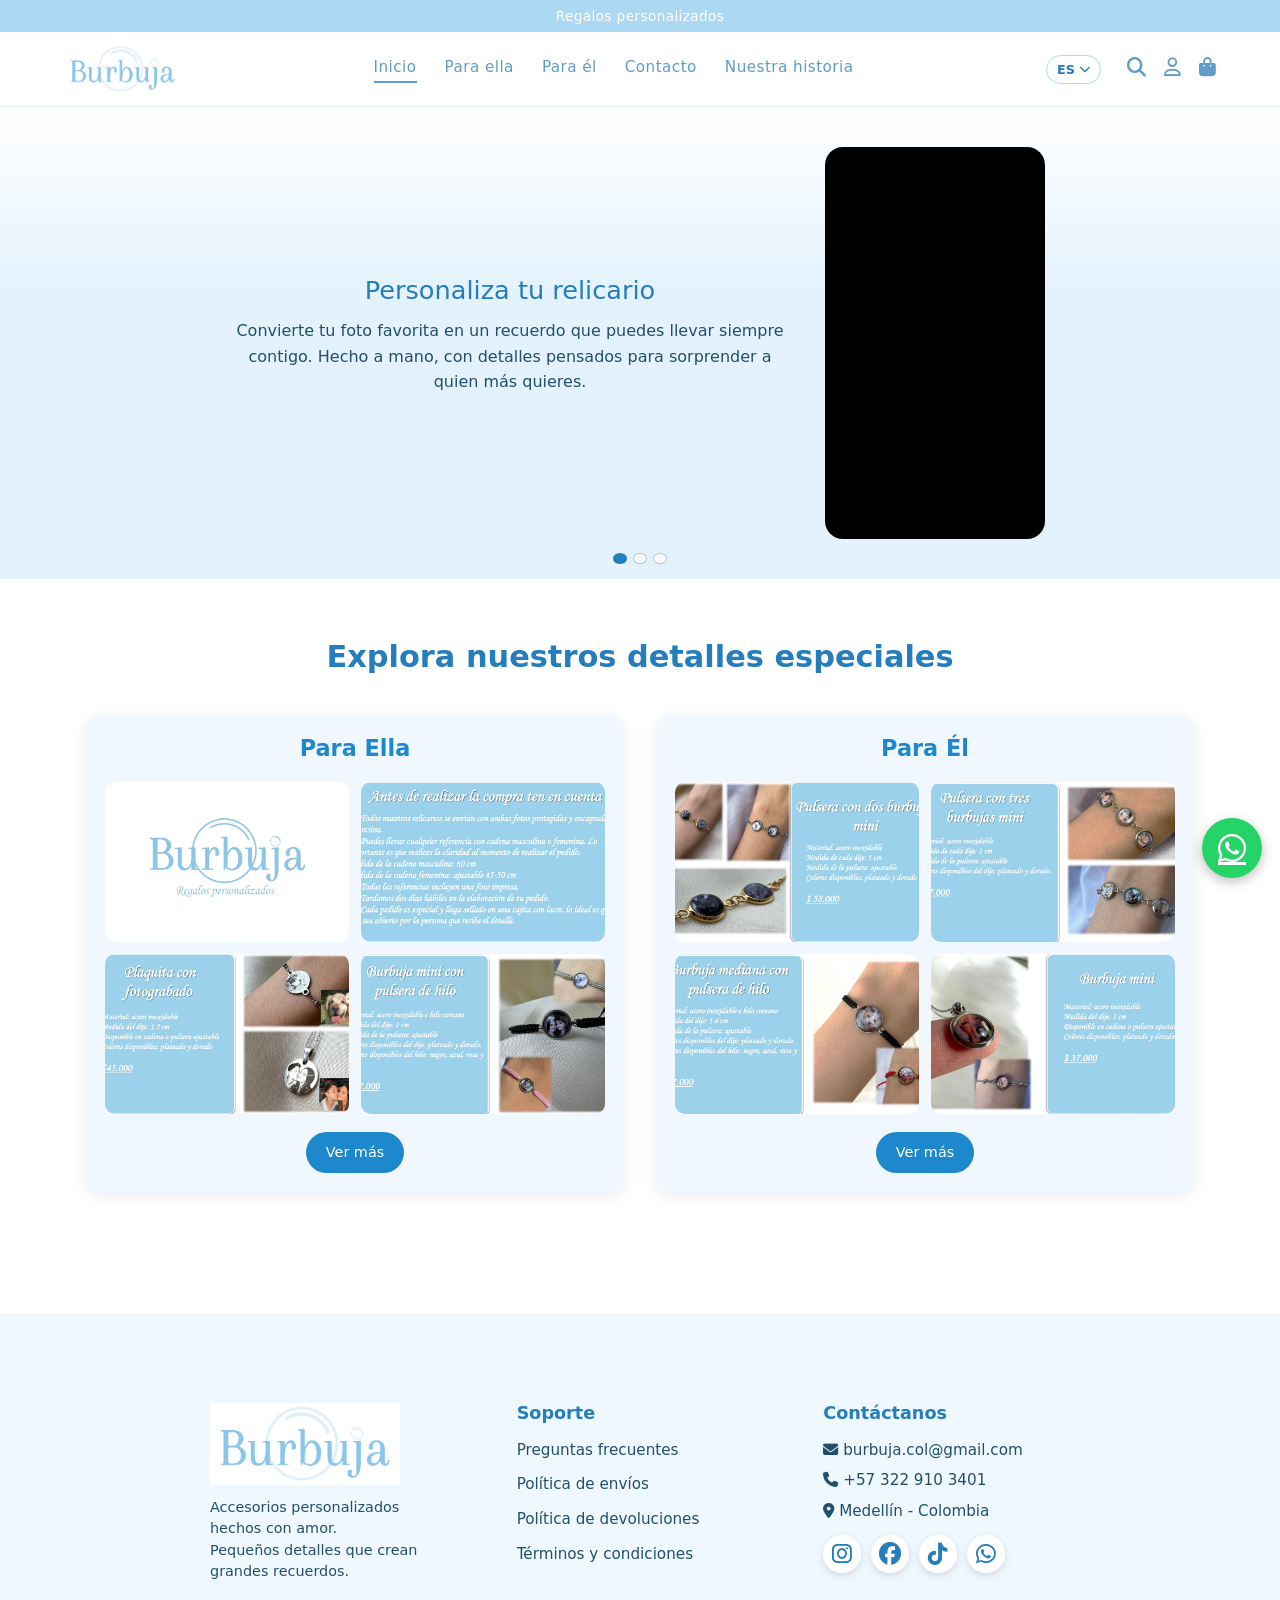
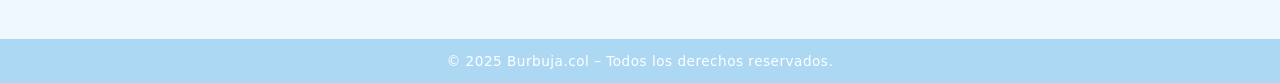
==== commit 9cce65ee: "Update index.html" ====
--- a/index.html
+++ b/index.html
@@ -48,7 +48,7 @@
     <div class="header-container">
 
       <div class="header-logo">
-        <img src="image/logo.png" alt="Burbuja Logo" class="footer-logo">
+        <img src="image/logo.png" alt="Burbuja Logo">
       </div>
 
       <!-- CENTRO: MENÚ -->
